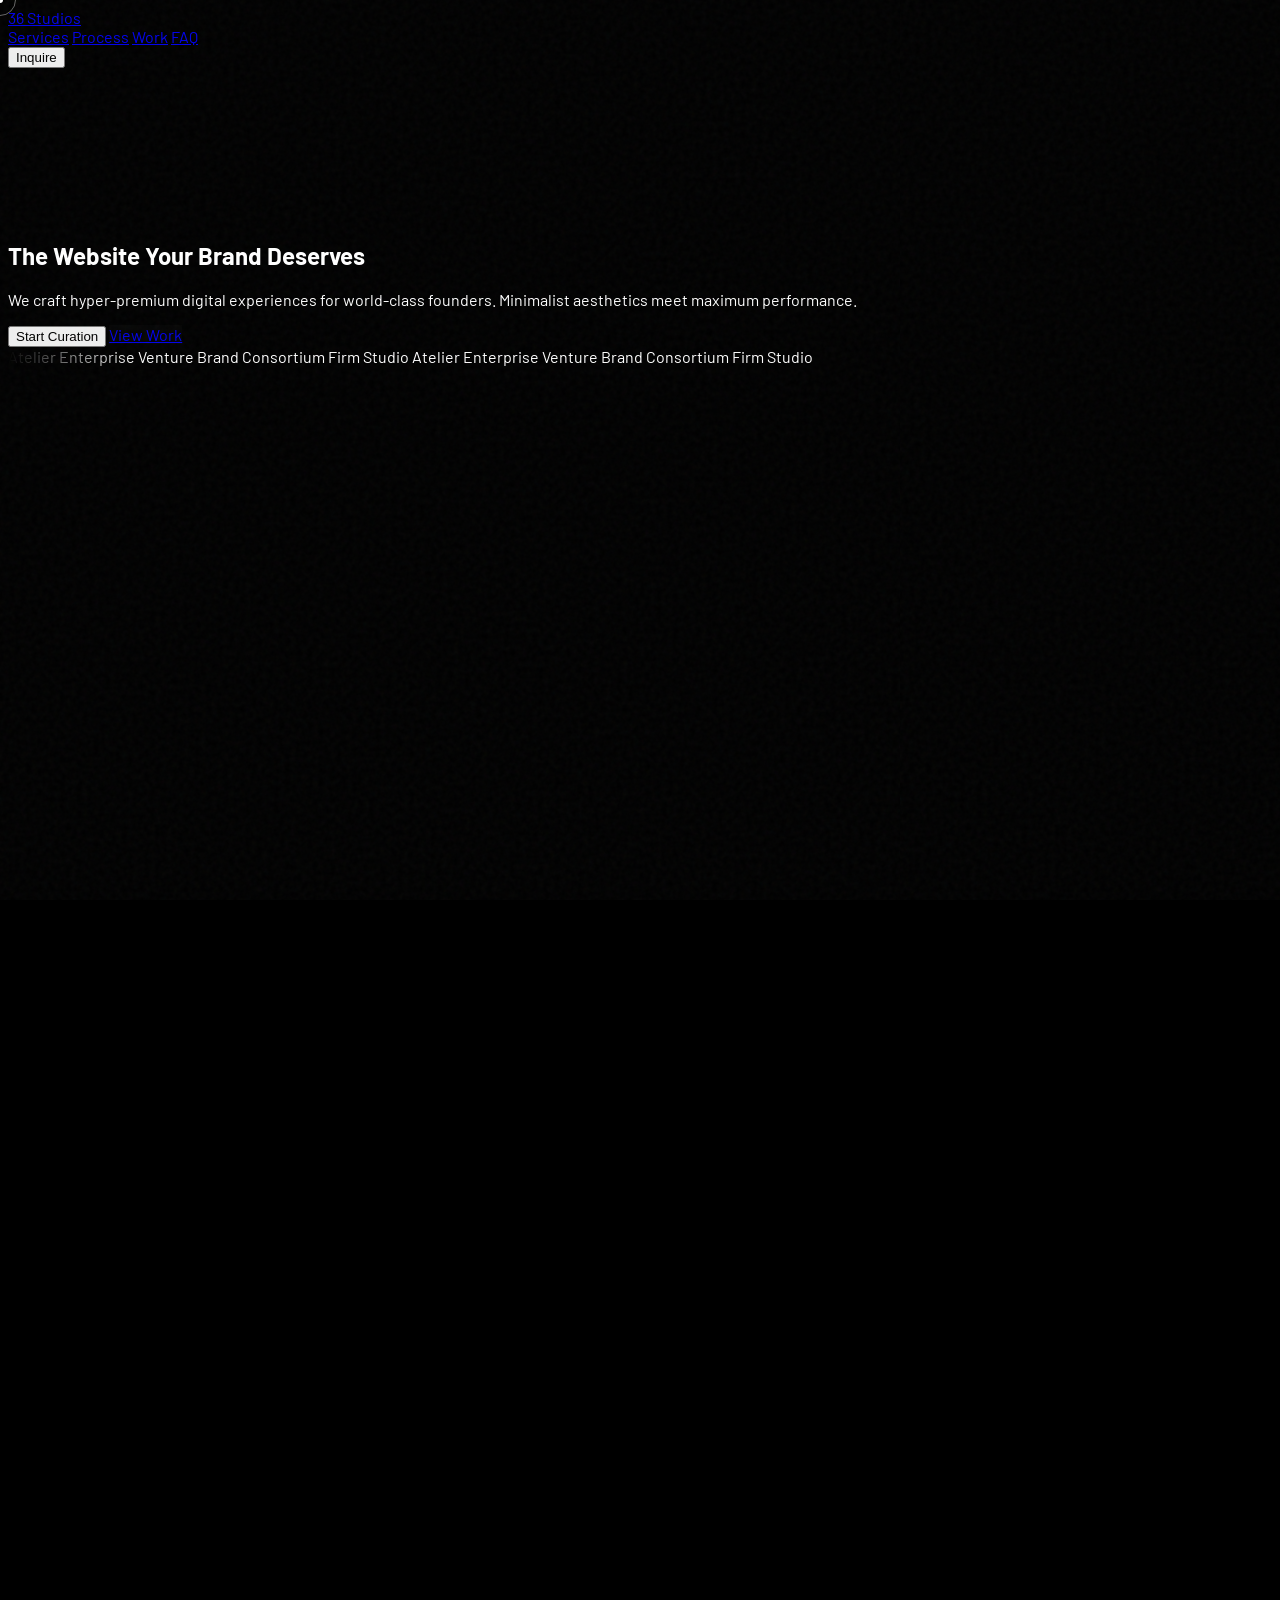
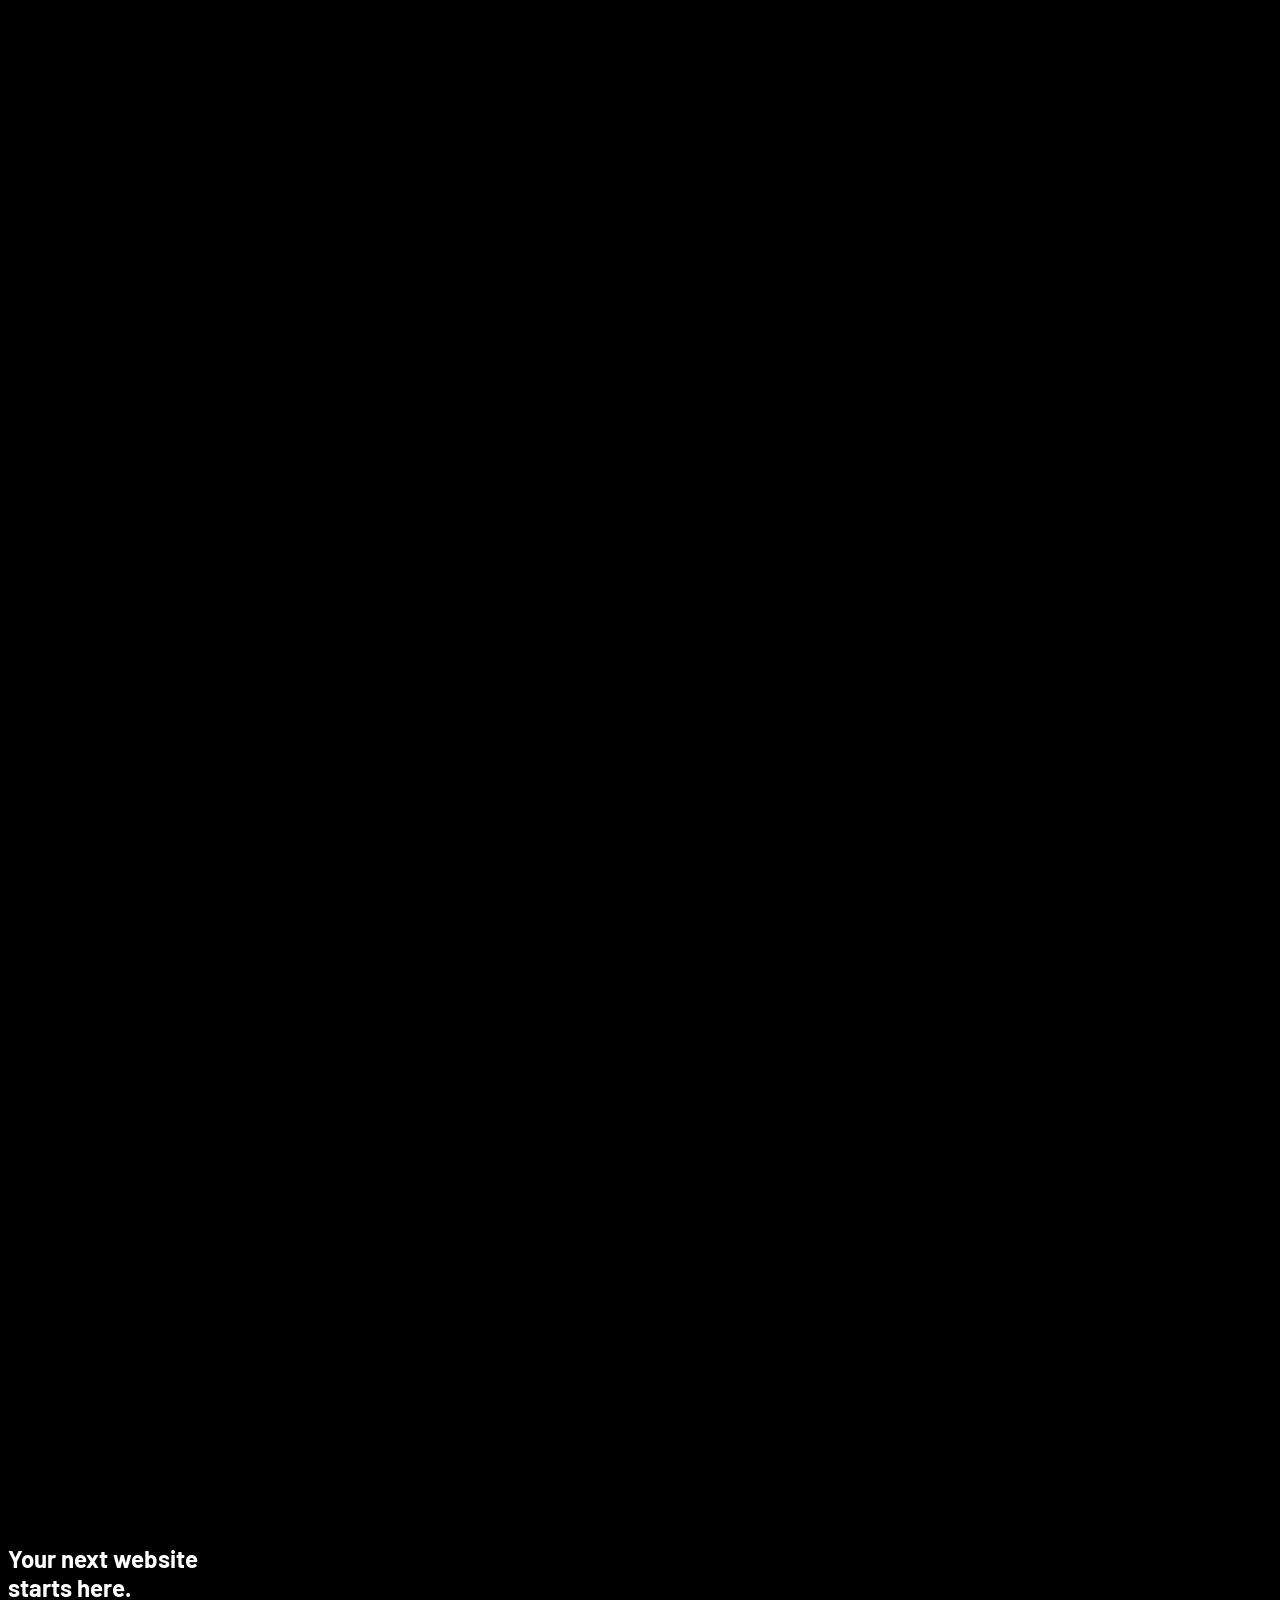
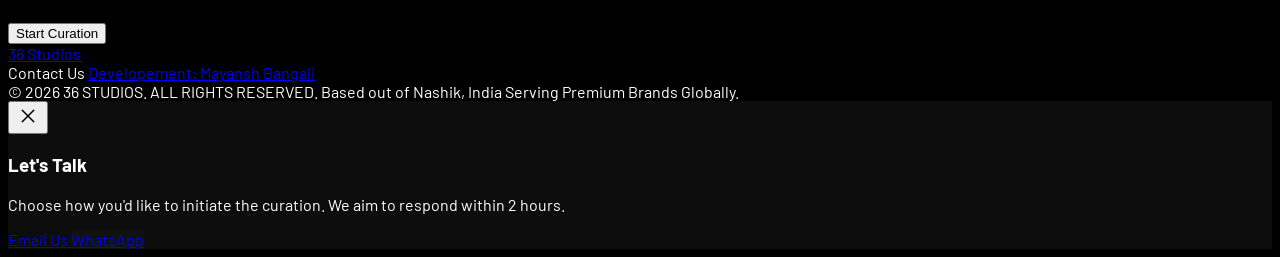
==== index.html @ 54423bf8 "updated services" ====
<!DOCTYPE html>
<html class="dark" lang="en">
<head>
    <meta charset="utf-8"/>
    <meta content="width=device-width, initial-scale=1.0" name="viewport"/>
    
    <title>36 Studios | Modern Brand Design & Creative Web Development Agency in India</title>
    <meta name="title" content="36 Studios | Redefine Your Online Existence | Creative Agency">
    <meta name="description" content="36 Studios is a premium creative agency crafting immersive digital experiences for startups and founders. We specialize in high-end web design and brand metamorphosis.">
    <meta name="keywords" content="creative agency, web design, startup branding, premium websites, digital transformation, UX/UI design">
    <meta name="google-site-verification" content="bJZg4QkURrn1PN3ClZrkcyJyiujagHu3HvfnMjGdkV8" />
    <meta name="robots" content="index, follow">
    <meta name="language" content="English">
    <link rel="canonical" href="https://36studios.in/" />

    <meta property="og:type" content="website">
    <meta property="og:url" content="https://36studios.in/">
    <meta property="og:title" content="36 Studios | Redefine Your Online Existence | Creative Agency">
    <meta property="og:description" content="Bespoke, cinematic digital experiences for world-class founders. Minimalist aesthetics meet maximum performance.">
    <meta property="og:image" content="https://36studios.in/og-image.jpeg"> <meta property="twitter:card" content="summary_large_image">
    <meta property="twitter:url" content="https://36studios.in/">
    <meta property="twitter:title" content="36 Studios | Redefine Your Online Existence | Creative Agency">
    <meta property="twitter:description" content="Bespoke, cinematic digital experiences for world-class founders.">
    <meta property="twitter:image" content="https://36studios.in/og-image.jpeg">

    <link rel="icon" type="image/x-icon" href="/favicon.ico"> <link rel="icon" type="image/png" sizes="32x32" href="/favicon.png">
    <link rel="apple-touch-icon" sizes="180x180" href="/apple-touch-icon.jpeg">
    <link rel="manifest" href="/site.webmanifest">
    <meta name="theme-color" content="#000000">


    <script type="application/ld+json">
        {
          "@context": "https://schema.org",
          "@type": "Corporation",
          "name": "36 Studios",
          "alternateName": "36studios",
          "url": "https://36studios.in/",
          "logo": "https://36studios.in/favicon.png",
          "contactPoint": {
            "@type": "ContactPoint",
            "telephone": "7796288980",
            "contactType": "customer service",
            "areaServed": ["IN","GB","BS","CA","BR","FR","IT"],
            "availableLanguage": "en"
          },
          "sameAs": [
            "linkedin.com/company/36-studios",
            "https://www.instagram.com/36studios.in/",
            "https://36studios.in/"
          ]
        }
        </script>
    
    <link href="https://fonts.googleapis.com/css2?family=Instrument+Serif:ital@0;1&family=Barlow:wght@300;400;500;600&family=Inter:wght@400;500&display=swap" rel="stylesheet"/>
    <link href="https://fonts.googleapis.com/css2?family=Material+Symbols+Outlined:wght,FILL@100..700,0..1&display=swap" rel="stylesheet"/>
    
    <script src="https://cdn.tailwindcss.com?plugins=forms,container-queries"></script>
    <script id="tailwind-config">
        tailwind.config = {
            darkMode: "class",
            theme: {
                extend: {
                    colors: {
                        "primary": "#ffffff",
                        "surface-container-high": "#2a2a2a",
                    },
                    fontFamily: {
                        "headline": ["'Instrument Serif'", "serif"],
                        "body": ["'Barlow'", "sans-serif"],
                    }
                },
            },
        }
</script>

    <style>
        /* Base Utilities */
        @layer utilities {
            .liquid-glass {
                background: rgba(255, 255, 255, 0.02);
                backdrop-filter: blur(16px);
                -webkit-backdrop-filter: blur(16px);
            }
            .liquid-glass-strong {
                background: rgba(255, 255, 255, 0.05);
                backdrop-filter: blur(40px);
                -webkit-backdrop-filter: blur(40px);
            }
            .material-symbols-outlined {
                font-variation-settings: 'FILL' 0, 'wght' 300, 'GRAD' 0, 'opsz' 24;
            }
        }

        body {
            background-color: #000000;
            color: #ffffff;
            font-family: 'Barlow', sans-serif;
            overflow-x: hidden;
            /* Prevent overscroll bounce on Mac for a cleaner app-like feel */
            overscroll-behavior-y: none; 
        }

        /* Hide default cursor only on devices with a mouse */
        @media (pointer: fine) {
            body, a, button, input, textarea {
                cursor: none !important;
            }
        }

        /* Hide scrollbar completely */
        ::-webkit-scrollbar {
            display: none;
        }
        * {
            -ms-overflow-style: none;
            scrollbar-width: none;
        }

        /* Cinematic Noise Grain */
        .noise {
            position: fixed;
            inset: 0;
            pointer-events: none;
            z-index: 9999;
            background: url('data:image/svg+xml;utf8,%3Csvg viewBox="0 0 200 200" xmlns="http://www.w3.org/2000/svg"%3E%3Cfilter id="noiseFilter"%3E%3CfeTurbulence type="fractalNoise" baseFrequency="0.8" numOctaves="3" stitchTiles="stitch"/%3E%3C/filter%3E%3Crect width="100%25" height="100%25" filter="url(%23noiseFilter)"/%3E%3C/svg%3E');
            opacity: 0.04;
        }

        /* Hardware Accelerated Custom Cursor */
        .cursor-dot, .cursor-outline {
            position: fixed;
            top: 0;
            left: 0;
            transform: translate3d(-50%, -50%, 0);
            pointer-events: none;
            z-index: 10000;
            will-change: transform, width, height;
            border-radius: 50%;
        }

        .cursor-dot {
            width: 6px;
            height: 6px;
            background-color: white;
            transition: width 0.2s cubic-bezier(0.16, 1, 0.3, 1), height 0.2s cubic-bezier(0.16, 1, 0.3, 1);
        }

        .cursor-outline {
            width: 30px;
            height: 30px;
            border: 1px solid rgba(255,255,255,0.4);
            z-index: 9999;
            transition: width 0.3s cubic-bezier(0.16, 1, 0.3, 1), height 0.3s cubic-bezier(0.16, 1, 0.3, 1), border-color 0.3s, background-color 0.3s, backdrop-filter 0.3s;
        }

        /* Hover States for Cursor */
        .cursor-hover .cursor-dot {
            width: 0px;
            height: 0px;
        }
        .cursor-hover .cursor-outline {
            width: 55px;
            height: 55px;
            background-color: rgba(255,255,255,0.1);
            border-color: rgba(255,255,255,0.8);
            backdrop-filter: blur(4px);
            -webkit-backdrop-filter: blur(4px);
        }

        /* Marquee Optimization */
        .marquee-container {
            mask-image: linear-gradient(to right, transparent, black 10%, black 90%, transparent);
            -webkit-mask-image: linear-gradient(to right, transparent, black 10%, black 90%, transparent);
            will-change: transform;
        }
        .marquee-content {
            animation: marquee 25s linear infinite;
            min-width: 200%;
            will-change: transform;
        }
        @keyframes marquee {
            0% { transform: translate3d(0, 0, 0); }
            100% { transform: translate3d(-50%, 0, 0); }
        }

        /* Init GSAP States */
        .animate-on-scroll {
            opacity: 0;
            transform: translate3d(0, 40px, 0);
            will-change: transform, opacity;
        }

        /* Parallax Optimization */
        .parallax-media {
            will-change: transform;
            transform-origin: center center;
        }
    </style>
</head>
<body class="selection:bg-white selection:text-black bg-black text-white antialiased">

    <div class="noise"></div>
    <div class="cursor-dot hidden md:block"></div>
    <div class="cursor-outline hidden md:block"></div>

    <nav class="fixed top-0 left-0 right-0 z-50 flex items-center justify-between max-w-6xl px-8 rounded-full mt-6 mx-auto w-[95%] lg:w-[45%] py-4 bg-white/5 dark:bg-black/20 backdrop-blur-2xl border border-white/10 shadow-[0_20px_80px_rgba(0,0,0,0.8)] transition-all duration-500 will-change-transform" id="navbar" role="navigation" aria-label="Main Navigation">
        <a href="/" class="font-headline italic text-3xl tracking-tighter text-white mr-12 hover-target">36 Studios</a>
        <div class="hidden md:flex items-center gap-10 mr-12">
            <a class="text-white/60 font-medium text-sm tracking-wide hover:text-white transition-colors duration-300 hover-target" href="/services/modern-web-design">Services</a>
            <a class="text-white/60 font-medium text-sm tracking-wide hover:text-white transition-colors duration-300 hover-target" href="/#process">Process</a>
            <a class="text-white/60 font-medium text-sm tracking-wide hover:text-white transition-colors duration-300 hover-target" href="/#work">Work</a>
            <a class="text-white/60 font-medium text-sm tracking-wide hover:text-white transition-colors duration-300 hover-target" href="/#faq">FAQ</a>
        </div>
        <button class="inquire-trigger bg-white text-black font-semibold text-[11px] uppercase tracking-[0.2em] px-8 py-3 rounded-full hover:scale-105 transition-transform duration-500 hover-target shadow-[0_0_20px_rgba(255,255,255,0.2)]">
            Inquire
        </button>
    </nav>

    <main role="main">
        <section class="relative z-1 h-screen bg-black w-full flex flex-col items-center justify-center overflow-hidden pt-20" role="region" aria-label="Introduction">
            <video autoplay loop muted playsinline preload="auto" class="absolute top-0 left-0 w-full h-full object-cover opacity-60 scale-105 hero-video">
                <source src="https://res.cloudinary.com/ddoqejzwg/video/upload/v1775231578/heroBg2_encxrx.mp4" type="video/mp4"/>
            </video>
            <div class="absolute bottom-0 left-0 w-full h-1/5 bg-gradient-to-t from-black via-black/80 to-transparent z-10 pointer-events-none"></div>
            
            <div class="relative z-20 text-center container mx-auto px-6 flex flex-col items-center mt-20">
                <h1 class="font-headline italic text-7xl md:text-[10rem] mb-6 max-w-6xl leading-[0.85] tracking-tighter text-white hero-text drop-shadow-2xl">
                    The Website Your Brand Deserves
                </h1>
                <p class="text-lg md:text-2xl text-white/70 max-w-2xl mb-12 font-body font-light hero-subtext">
                    We craft hyper-premium digital experiences for world-class founders. Minimalist aesthetics meet maximum performance.
                </p>
                <div class="flex flex-col md:flex-row gap-6 hero-buttons">
                    <button class="inquire-trigger bg-white text-black px-10 py-4 rounded-full text-xs font-bold uppercase tracking-[0.2em] hover:scale-105 transition-transform duration-500 hover-target">
                        Start Curation
                    </button>
                    <a href="/#work" class="liquid-glass text-white px-10 py-4 rounded-full text-xs font-bold uppercase tracking-[0.2em] border border-white/20 hover:bg-white/10 transition-colors duration-500 hover-target text-center">
                        View Work
                    </a>
                </div>
            </div>
        </section>

        <section class="py-12 border-y border-white/10 overflow-hidden flex flex-col items-center justify-center z-20 relative bg-black" role="region" aria-label="Brand Overview Marquee">
            <div class="marquee-container w-full max-w-full">
                <div class="marquee-content flex gap-16 items-center opacity-40 hover:opacity-100 transition-opacity duration-700">
                    <span class="font-headline italic text-5xl">Atelier</span>
                    <span class="w-2 h-2 bg-white rounded-full"></span>
                    <span class="font-headline italic text-5xl">Enterprise</span>
                    <span class="w-2 h-2 bg-white rounded-full"></span>
                    <span class="font-headline italic text-5xl">Venture</span>
                    <span class="w-2 h-2 bg-white rounded-full"></span>
                    <span class="font-headline italic text-5xl">Brand</span>
                    <span class="w-2 h-2 bg-white rounded-full"></span>
                    <span class="font-headline italic text-5xl">Consortium</span>
                    <span class="w-2 h-2 bg-white rounded-full"></span>
                    <span class="font-headline italic text-5xl">Firm</span>
                    <span class="w-2 h-2 bg-white rounded-full"></span>
                    <span class="font-headline italic text-5xl">Studio</span>
                    <span class="w-2 h-2 bg-white rounded-full"></span>
                    <span class="font-headline italic text-5xl">Atelier</span>
                    <span class="w-2 h-2 bg-white rounded-full"></span>
                    <span class="font-headline italic text-5xl">Enterprise</span>
                    <span class="w-2 h-2 bg-white rounded-full"></span>
                    <span class="font-headline italic text-5xl">Venture</span>
                    <span class="w-2 h-2 bg-white rounded-full"></span>
                    <span class="font-headline italic text-5xl">Brand</span>
                    <span class="w-2 h-2 bg-white rounded-full"></span>
                    <span class="font-headline italic text-5xl">Consortium</span>
                    <span class="w-2 h-2 bg-white rounded-full"></span>
                    <span class="font-headline italic text-5xl">Firm</span>
                    <span class="w-2 h-2 bg-white rounded-full"></span>
                    <span class="font-headline italic text-5xl">Studio</span>
                    <span class="w-2 h-2 bg-white rounded-full"></span>
                </div>
            </div>
        </section>

        <section id="services" class="py-32 bg-black relative" role="region" aria-label="Capabilities">
            <div class="container mx-auto px-6 max-w-7xl">
                <header class="mb-20 animate-on-scroll">
                    <span class="text-white/40 uppercase tracking-[0.3em] text-xs font-bold mb-6 block">Capabilities</span>
                    <h2 class="font-headline italic text-6xl md:text-8xl">More than code.<br/>A digital metamorphosis.</h2>
                </header>
                
                <div class="grid md:grid-cols-3 gap-8">
                    <article class="liquid-glass p-10 rounded-2xl border-white/5 hover:bg-white/5 transition-colors duration-500 group animate-on-scroll hover-target" role="article">
                        <div class="text-white/20 text-5xl font-headline italic mb-8 group-hover:text-white transition-colors duration-500">01</div>
                        <h3 class="text-3xl font-headline italic mb-4">Immersive Web Design</h3>
                        <p class="text-white/50 text-sm leading-relaxed font-body font-light">We abandon templates to build bespoke, cinematic experiences utilizing WebGL, GSAP, and advanced physics to hold user attention.</p>
                    </article>
                    <article class="liquid-glass p-10 rounded-2xl border-white/5 hover:bg-white/5 transition-colors duration-500 group animate-on-scroll hover-target" style="transition-delay: 100ms;" role="article">
                        <div class="text-white/20 text-5xl font-headline italic mb-8 group-hover:text-white transition-colors duration-500">02</div>
                        <h3 class="text-3xl font-headline italic mb-4">Conversion Engineering</h3>
                        <p class="text-white/50 text-sm leading-relaxed font-body font-light">Beauty meets data. Every scroll, click, and interaction is engineered to guide your elite clientele directly to the point of acquisition.</p>
                    </article>
                    <article class="liquid-glass p-10 rounded-2xl border-white/5 hover:bg-white/5 transition-colors duration-500 group animate-on-scroll hover-target" style="transition-delay: 200ms;" role="article">
                        <div class="text-white/20 text-5xl font-headline italic mb-8 group-hover:text-white transition-colors duration-500">03</div>
                        <h3 class="text-3xl font-headline italic mb-4">Brand Elevation</h3>
                        <p class="text-white/50 text-sm leading-relaxed font-body font-light">We align your visual identity with your ambition. High-end typography, custom 3D assets, and a cohesive narrative that positions you as the authority.</p>
                    </article>
                </div>
            </div>
        </section>

        <section id="process" class="relative py-32 bg-black flex items-center justify-center overflow-hidden border-t border-white/10" role="region" aria-label="Our Pipeline">
            <div class="container mx-auto px-6 grid md:grid-cols-2 gap-20 items-center max-w-7xl">
                <div class="relative rounded-2xl overflow-hidden liquid-glass aspect-video group animate-on-scroll parallax-container">
                    <video autoplay loop muted playsinline class="w-full h-full object-cover opacity-100 parallax-media scale-[1.2]">
                        <source src="https://res.cloudinary.com/ddoqejzwg/video/upload/v1775231560/work1_gmwarv.mp4" type="video/mp4"/>
                    </video>
                    <div class="absolute inset-0  group-hover:bg-black/10 transition-colors duration-700 pointer-events-none"></div>
                </div>
                <article class="flex flex-col items-start animate-on-scroll" style="transition-delay: 150ms;">
                    <span class="text-white/40 uppercase tracking-[0.3em] text-xs font-bold mb-6">The Pipeline</span>
                    <h2 class="font-headline italic text-6xl md:text-8xl mb-8 leading-[0.9]">You dream it.<br/>We ship it.</h2>
                    <p class="text-white/60 text-lg leading-relaxed mb-10 font-light">
                        Our streamlined pipeline transforms complex visions into pixel-perfect reality in record time. We bypass the bloat of traditional agencies. No friction, just pure execution.
                    </p>
                    <ul class="space-y-4 mb-10 w-full">
                        <li class="flex items-center gap-4 border-b border-white/10 pb-4">
                            <span class="text-white/30 font-headline italic text-2xl">A.</span>
                            <span class="font-medium text-white/80 tracking-wide text-sm">Strategic Discovery & Blueprinting</span>
                        </li>
                        <li class="flex items-center gap-4 border-b border-white/10 pb-4">
                            <span class="text-white/30 font-headline italic text-2xl">B.</span>
                            <span class="font-medium text-white/80 tracking-wide text-sm">Design & Motion Choreography</span>
                        </li>
                        <li class="flex items-center gap-4 border-b border-white/10 pb-4">
                            <span class="text-white/30 font-headline italic text-2xl">C.</span>
                            <span class="font-medium text-white/80 tracking-wide text-sm">Development & Edge Deployment</span>
                        </li>
                    </ul>
                </article>
            </div>
        </section>

        <section id="work" class="py-32 bg-black space-y-48 border-t border-white/10" role="region" aria-label="Case Studies and Performance">
            <div class="container mx-auto px-6 grid md:grid-cols-2 gap-24 items-center max-w-7xl">
                <article class="order-2 md:order-1 animate-on-scroll">
                    <span class="text-white/40 uppercase tracking-[0.3em] text-xs font-bold mb-6 block">Interaction</span>
                    <h3 class="font-headline italic text-6xl md:text-7xl mb-8 leading-[0.9]">Motion that<br/>commands attention.</h3>
                    <p class="text-white/60 text-lg mb-12 font-light">We don't just build pages; we choreograph experiences. Every interaction is designed to feel heavy, expensive, and deeply intentional.</p>
                    <button class="liquid-glass text-white px-8 py-4 rounded-full text-xs font-bold uppercase tracking-[0.2em] hover:bg-white hover:text-black transition-colors duration-300 hover-target">
                        Explore Animations
                    </button>
                </article>
                <div class="order-1 md:order-2 liquid-glass-strong p-2 rounded-2xl animate-on-scroll parallax-container aspect-[4/5]">
                    <video class="w-full h-full object-cover rounded-xl parallax-media scale-[1.15]" loop muted playsinline autoplay preload="auto">
                        <source src="https://res.cloudinary.com/ddoqejzwg/video/upload/v1775231560/work2_jrbeas.mp4" type="video/mp4"/>
                    </video>
                </div>
            </div>
            <div class="container mx-auto px-6 grid md:grid-cols-2 gap-24 items-center max-w-7xl">
                <div class="liquid-glass-strong p-2 rounded-2xl animate-on-scroll parallax-container aspect-[5/3]">
                    <video class="w-full h-full object-cover rounded-xl parallax-media scale-[1.15]" loop muted playsinline autoplay preload="auto">
                        <source src="https://res.cloudinary.com/ddoqejzwg/video/upload/v1775231561/work3_pg8abm.mp4" type="video/mp4"/>
                    </video>
                </div>
                <article class="animate-on-scroll" style="transition-delay: 150ms;">
                    <span class="text-white/40 uppercase tracking-[0.3em] text-xs font-bold mb-6 block">Performance</span>
                    <h3 class="font-headline italic text-6xl md:text-7xl mb-8 leading-[0.9]">Coded for the<br/>absolute elite.</h3>
                    <p class="text-white/60 text-lg mb-12 font-light">Performance is the ultimate luxury. Our websites load in the blink of an eye, maintaining a perfect 100 Lighthouse score globally.</p>
                    <button class="liquid-glass text-white px-8 py-4 rounded-full text-xs font-bold uppercase tracking-[0.2em] hover:bg-white hover:text-black transition-colors duration-300 hover-target">
                        View Specs
                    </button>
                </article>
            </div>
        </section>

        <section class="relative py-48 bg-black overflow-hidden flex items-center justify-center border-t border-white/10" role="region" aria-label="Agency Metrics">
            <video autoplay class="absolute inset-0 w-full h-full object-cover opacity-20 grayscale brightness-50" loop muted playsinline>
                <source src="https://stream.mux.com/8wrHPCX2dC3msyYU9ObwqNdm00u3ViXvOSHUMRYSEe5Q.m3u8" type="application/x-mpegURL"/>
            </video>
            <div class="absolute inset-0 bg-black/60 z-10"></div>
            <div class="relative z-20 container mx-auto px-6">
                <div class="grid grid-cols-2 md:grid-cols-4 gap-16 text-center">
                    <div class="animate-on-scroll" role="status">
                        <div class="font-headline italic text-7xl md:text-8xl mb-4 text-white">70+</div>
                        <div class="text-white/50 uppercase tracking-[0.2em] text-[10px] font-bold">Brands Launched</div>
                    </div>
                    <div class="animate-on-scroll" style="transition-delay: 100ms;" role="status">
                        <div class="font-headline italic text-7xl md:text-8xl mb-4 text-white">98%</div>
                        <div class="text-white/50 uppercase tracking-[0.2em] text-[10px] font-bold">Client Satisfaction</div>
                    </div>
                    <div class="animate-on-scroll" style="transition-delay: 200ms;" role="status">
                        <div class="font-headline italic text-7xl md:text-8xl mb-4 text-white">5.2x</div>
                        <div class="text-white/50 uppercase tracking-[0.2em] text-[10px] font-bold">Avg. Conversion Lift</div>
                    </div>
                    <div class="animate-on-scroll" style="transition-delay: 300ms;" role="status">
                        <div class="font-headline italic text-7xl md:text-8xl mb-4 text-white">&lt;2s</div>
                        <div class="text-white/50 uppercase tracking-[0.2em] text-[10px] font-bold">Global Load Time</div>
                    </div>
                </div>
            </div>
        </section>

        <section class="py-32 bg-black border-t border-white/10" role="region" aria-label="Testimonials">
            <div class="container mx-auto px-6 max-w-7xl">
                <header class="mb-24 text-center animate-on-scroll">
                    <h2 class="font-headline italic text-6xl md:text-8xl mb-6">Kind words from<br/>the inner circle.</h2>
                </header>
                <div class="grid md:grid-cols-3 gap-8">
                    <article class="liquid-glass bg-white/5 p-12 rounded-2xl border-white/5 hover:-translate-y-2 transition-transform duration-500 animate-on-scroll" role="review">
                        <span class="text-4xl text-white/20 font-headline italic mb-6 block">"</span>
                        <p class="text-2xl font-headline italic text-white/90 mb-10 leading-snug">The level of detail is obsessive. It's the first time our digital presence actually matched the quality of our physical product.</p>
                        <div class="flex items-center gap-4 mt-auto">
                            <div class="w-12 h-12 rounded-full bg-surface-container-high overflow-hidden border border-white/20">
                                <img class="w-full h-full object-cover" data-alt="portrait" src="https://i.pravatar.cc/150?img=11"/>
                            </div>
                            <div>
                                <div class="font-bold text-sm tracking-wide">Rajeev Kinara</div>
                                <div class="text-white/40 text-[10px] uppercase tracking-widest mt-1">Founder, Aethelgard</div>
                            </div>
                        </div>
                    </article>
                    <article class="liquid-glass bg-white/5 p-12 rounded-2xl border-white/5 hover:-translate-y-2 transition-transform duration-500 animate-on-scroll" style="transition-delay: 100ms;" role="review">
                        <span class="text-4xl text-white/20 font-headline italic mb-6 block">"</span>
                        <p class="text-2xl font-headline italic text-white/90 mb-10 leading-snug">Speed used to be a compromise. With 36 Studios, we got a cinematic experience that loads faster than a basic SaaS template.</p>
                        <div class="flex items-center gap-4 mt-auto">
                            <div class="w-12 h-12 rounded-full bg-surface-container-high overflow-hidden border border-white/20">
                                <img class="w-full h-full object-cover" data-alt="portrait" src="https://i.pravatar.cc/150?img=33"/>
                            </div>
                            <div>
                                <div class="font-bold text-sm tracking-wide">Manoj Sharma</div>
                                <div class="text-white/40 text-[10px] uppercase tracking-widest mt-1">Co-Founder, Veloura</div>
                            </div>
                        </div>
                    </article>
                    <article class="liquid-glass bg-white/5 p-12 rounded-2xl border-white/5 hover:-translate-y-2 transition-transform duration-500 animate-on-scroll" style="transition-delay: 200ms;" role="review">
                        <span class="text-4xl text-white/20 font-headline italic mb-6 block">"</span>
                        <p class="text-2xl font-headline italic text-white/90 mb-10 leading-snug">They don't just design; they curate. Every pixel feels like it has a purpose. Truly the undisputed best in the industry right now.</p>
                        <div class="flex items-center gap-4 mt-auto">
                            <div class="w-12 h-12 rounded-full bg-surface-container-high overflow-hidden border border-white/20">
                                <img class="w-full h-full object-cover" data-alt="portrait" src="https://i.pravatar.cc/150?img=44"/>
                            </div>
                            <div>
                                <div class="font-bold text-sm tracking-wide">Inaya Khan</div>
                                <div class="text-white/40 text-[10px] uppercase tracking-widest mt-1">CTO, Verity Labs</div>
                            </div>
                        </div>
                    </article>
                </div>
            </div>
        </section>

        <section id="faq" class="py-32 bg-black border-t border-white/10" role="region" aria-label="Frequently Asked Questions">
            <div class="container mx-auto px-6 max-w-4xl">
                <header class="mb-16 text-center animate-on-scroll">
                    <span class="text-white/40 uppercase tracking-[0.3em] text-xs font-bold mb-4 block">Clarity</span>
                    <h2 class="font-headline italic text-6xl">Frequently Asked</h2>
                </header>
                
                <div class="space-y-4">
                    <article class="faq-item border-b border-white/10 pb-6 animate-on-scroll" role="region" aria-label="FAQ Item">
                        <button class="faq-toggle w-full flex justify-between items-center text-left py-4 hover-target group">
                            <span class="text-xl md:text-2xl font-headline italic group-hover:text-white/80 transition-colors">How long does a typical build take?</span>
                            <span class="material-symbols-outlined transition-transform duration-500 ease-[cubic-bezier(0.16,1,0.3,1)]">add</span>
                        </button>
                        <div class="faq-content overflow-hidden max-h-0 transition-all duration-500 ease-[cubic-bezier(0.16,1,0.3,1)]">
                            <p class="text-white/60 font-body text-sm leading-relaxed pt-4 pb-2 pr-12">
                                Because we bypass traditional agency bloat and bloated builders, most premium experiences are deployed within 2 to 4 weeks, depending on complexity.
                            </p>
                        </div>
                    </article>
                    <article class="faq-item border-b border-white/10 pb-6 animate-on-scroll" role="region" aria-label="FAQ Item">
                        <button class="faq-toggle w-full flex justify-between items-center text-left py-4 hover-target group">
                            <span class="text-xl md:text-2xl font-headline italic group-hover:text-white/80 transition-colors">Do you work with startups or just established enterprises?</span>
                            <span class="material-symbols-outlined transition-transform duration-500 ease-[cubic-bezier(0.16,1,0.3,1)]">add</span>
                        </button>
                        <div class="faq-content overflow-hidden max-h-0 transition-all duration-500 ease-[cubic-bezier(0.16,1,0.3,1)]">
                            <p class="text-white/60 font-body text-sm leading-relaxed pt-4 pb-2 pr-12">
                                We work with ambitious founders. Whether you're an enterprise looking to modernize or a funded startup needing to establish immediate authority, if the vision is grand, we build it.
                            </p>
                        </div>
                    </article>
                    <article class="faq-item border-b border-white/10 pb-6 animate-on-scroll" role="region" aria-label="FAQ Item">
                        <button class="faq-toggle w-full flex justify-between items-center text-left py-4 hover-target group">
                            <span class="text-xl md:text-2xl font-headline italic group-hover:text-white/80 transition-colors">What tech stack do you use?</span>
                            <span class="material-symbols-outlined transition-transform duration-500 ease-[cubic-bezier(0.16,1,0.3,1)]">add</span>
                        </button>
                        <div class="faq-content overflow-hidden max-h-0 transition-all duration-500 ease-[cubic-bezier(0.16,1,0.3,1)]">
                            <p class="text-white/60 font-body text-sm leading-relaxed pt-4 pb-2 pr-12">
                                We build on the edge. Typically this means Next.js/React or highly optimized Vanilla HTML/JS environments, styled with Tailwind, animated by GSAP/WebGL, and hosted on Vercel or AWS for zero-latency loading.
                            </p>
                        </div>
                    </article>
                </div>
            </div>
        </section>

        <section class="relative pt-64 pb-12 bg-black overflow-hidden flex flex-col items-center text-center" role="region" aria-label="Call to Action and Footer">
            <video autoplay class="absolute top-0 left-0 w-full h-full object-cover opacity-30 grayscale" loop muted playsinline>
                <source src="https://stream.mux.com/NcU3HlHeF7CUL86azTTzpy3Tlb00d6iF3BmCdFslMJYM.m3u8" type="application/x-mpegURL"/>
            </video>
            <div class="absolute inset-0 bg-gradient-to-b from-black via-black/50 to-black z-10"></div>
            <div class="relative z-20 container mx-auto px-6 flex flex-col items-center">
                <h2 class="font-headline italic text-7xl md:text-[12rem] mb-12 tracking-tighter text-white drop-shadow-2xl">Your next website<br/>starts here.</h2>
                <button class="inquire-trigger bg-white text-black px-16 py-6 rounded-full text-sm font-bold uppercase tracking-[0.2em] mb-40 hover:scale-110 transition-transform duration-500 shadow-[0_0_40px_rgba(255,255,255,0.3)] hover-target">
                    Start Curation
                </button>
                
                <footer class="w-full border-t border-white/10 pt-12 flex flex-col items-center max-w-6xl" role="contentinfo">
                    <a href="/" class="text-5xl italic font-headline text-white mb-8 hover-target">36 Studios</a>
                    <div class="flex flex-wrap justify-center gap-8 md:gap-16 mb-12 text-white/50 text-[11px] font-bold uppercase tracking-[0.2em]">
                        <a class="inquire-trigger hover:text-white transition-colors cursor-pointer hover-target">Contact Us</a>
                        <a class="hover:text-white transition-colors hover-target" target="_blank" href="https://mayanshbangali.vercel.app/">Developement: Mayansh Bangali</a>
                    </div>
                    <div class="text-white/20 text-[10px] uppercase tracking-[0.3em] flex flex-row justify-between items-center w-full">
                       <span> © 2026 36 STUDIOS. ALL RIGHTS RESERVED.</span>   
                       <span>Based out of Nashik, India</span>
                       <span> Serving Premium Brands Globally.</span>
                    </div>
                </footer>
            </div>
        </section>
    </main>

    <div id="inquireModal" class="fixed inset-0 z-[100] flex items-center justify-center bg-black/90 backdrop-blur-xl opacity-0 pointer-events-none transition-all duration-500" role="dialog" aria-modal="true" aria-hidden="true">
        <div id="inquireModalContent" class="liquid-glass-strong p-12 rounded-3xl max-w-md w-[90%] border border-white/20 relative transform scale-95 transition-transform duration-500 shadow-2xl">
            <button id="closeModal" class="absolute top-6 right-6 text-white/50 hover:text-white transition-colors hover-target bg-white/5 rounded-full p-2">
                <span class="material-symbols-outlined block">close</span>
            </button>
            <h3 class="font-headline italic text-6xl mb-4 text-white">Let's Talk</h3>
            <p class="text-white/60 text-sm mb-10 leading-relaxed font-body">Choose how you'd like to initiate the curation. We aim to respond within 2 hours.</p>
            
            <div class="flex flex-col gap-4">
                <a href="mailto:36studios.web@gmail.com" class="bg-white text-black py-4 rounded-xl text-center font-bold text-xs tracking-[0.2em] uppercase hover:scale-[1.02] transition-transform duration-300 hover-target shadow-lg">
                    Email Us
                </a>
                <a href="https://wa.me/7796288980?text=Hey,%20I%20saw%20your%20website%20and%20want%20to%20discuss%20a%20project.%20When%20are%20you%20available%20to%20chat?" target="_blank" class="liquid-glass text-white py-4 rounded-xl text-center font-bold text-xs tracking-[0.2em] uppercase hover:bg-white/10 transition-colors duration-300 border border-white/20 hover-target">
                    WhatsApp
                </a>
            </div>
        </div>
    </div>

    <script src="https://cdn.jsdelivr.net/npm/hls.js@latest"></script>
    <script src="https://cdnjs.cloudflare.com/ajax/libs/gsap/3.12.2/gsap.min.js"></script>
    <script src="https://cdnjs.cloudflare.com/ajax/libs/gsap/3.12.2/ScrollTrigger.min.js"></script>
    <script src="https://unpkg.com/@studio-freight/lenis@1.0.34/dist/lenis.min.js"></script>
    
    <script>
        document.addEventListener('DOMContentLoaded', function() {
            // -------------------------
            // 1. Lenis Smooth Scrolling (Tuned for Premium Feel)
            // -------------------------
            const lenis = new Lenis({
                duration: 1.4, // Slightly longer for weight
                easing: (t) => Math.min(1, 1.001 - Math.pow(2, -10 * t)),
                smoothWheel: true,
                lerp: 0.08, // Gives that heavy cinematic momentum
            });

            function raf(time) {
                lenis.raf(time);
                requestAnimationFrame(raf);
            }
            requestAnimationFrame(raf);

            // Sync GSAP with Lenis strictly
            lenis.on('scroll', ScrollTrigger.update);
            gsap.ticker.add((time) => { lenis.raf(time * 1000) });
            gsap.ticker.lagSmoothing(0);

            // -------------------------
            // 2. Hardware Accelerated Cursor
            // -------------------------
            const cursorDot = document.querySelector('.cursor-dot');
            const cursorOutline = document.querySelector('.cursor-outline');
            const hoverTargets = document.querySelectorAll('.hover-target, a, button');

            // Use GSAP QuickTo for 120fps tracking without layout thrashing
            if (cursorDot && cursorOutline && window.matchMedia("(pointer: fine)").matches) {
                gsap.set([cursorDot, cursorOutline], { xPercent: -50, yPercent: -50 });
                
                const xToDot = gsap.quickTo(cursorDot, "x", { duration: 0.1, ease: "power3" });
                const yToDot = gsap.quickTo(cursorDot, "y", { duration: 0.1, ease: "power3" });
                
                const xToOutline = gsap.quickTo(cursorOutline, "x", { duration: 0.5, ease: "power3.out" });
                const yToOutline = gsap.quickTo(cursorOutline, "y", { duration: 0.5, ease: "power3.out" });

                window.addEventListener("mousemove", e => {
                    xToDot(e.clientX);
                    yToDot(e.clientY);
                    xToOutline(e.clientX);
                    yToOutline(e.clientY);
                });

                // Hover state toggles
                hoverTargets.forEach(target => {
                    target.addEventListener('mouseenter', () => document.body.classList.add('cursor-hover'));
                    target.addEventListener('mouseleave', () => document.body.classList.remove('cursor-hover'));
                });
            }

            // -------------------------
            // 3. GSAP Animations (force3D enabled)
            // -------------------------
            gsap.registerPlugin(ScrollTrigger);

            // Hero Timeline
            const heroTl = gsap.timeline({ defaults: { force3D: true } });
            heroTl.fromTo(".hero-text", 
                { opacity: 0, y: 50, filter: "blur(10px)" }, 
                { opacity: 1, y: 0, filter: "blur(0px)", duration: 1.5, ease: "power3.out", delay: 0.2 }
            )
            .fromTo(".hero-subtext", 
                { opacity: 0, y: 20 }, 
                { opacity: 1, y: 0, duration: 1, ease: "power2.out" }, "-=1"
            )
            .fromTo(".hero-buttons", 
                { opacity: 0, y: 20 }, 
                { opacity: 1, y: 0, duration: 1, ease: "power2.out" }, "-=0.8"
            );

            // Scroll Fade-Up
            const animatedElements = gsap.utils.toArray('.animate-on-scroll');
            animatedElements.forEach((el) => {
                gsap.to(el, {
                    scrollTrigger: {
                        trigger: el,
                        start: "top 85%", 
                        toggleActions: "play none none reverse"
                    },
                    opacity: 1,
                    y: 0,
                    duration: 1,
                    ease: "power3.out",
                    force3D: true // GPU acceleration
                });
            });

            // Parallax Videos (Optimized Y translation)
            const parallaxContainers = gsap.utils.toArray('.parallax-container');
            parallaxContainers.forEach(container => {
                const media = container.querySelector('.parallax-media');
                gsap.to(media, {
                    yPercent: 15,
                    ease: "none",
                    force3D: true,
                    scrollTrigger: {
                        trigger: container,
                        start: "top bottom", 
                        end: "bottom top",
                        scrub: true
                    }
                });
            });

            // Navbar Blurring
            const navbar = document.getElementById('navbar');
            window.addEventListener('scroll', () => {
                if (window.scrollY > 50) {
                    navbar.classList.add('bg-black/60', 'py-3');
                    navbar.classList.remove('py-4', 'bg-white/5');
                } else {
                    navbar.classList.remove('bg-black/60', 'py-3');
                    navbar.classList.add('py-4', 'bg-white/5');
                }
            }, { passive: true });

            // -------------------------
            // 4. FAQ Accordion Logic
            // -------------------------
            const faqItems = document.querySelectorAll('.faq-item');
            faqItems.forEach(item => {
                const toggle = item.querySelector('.faq-toggle');
                const content = item.querySelector('.faq-content');
                const icon = item.querySelector('.material-symbols-outlined');

                toggle.addEventListener('click', () => {
                    const isOpen = content.style.maxHeight;

                    // Close siblings smoothly
                    faqItems.forEach(otherItem => {
                        otherItem.querySelector('.faq-content').style.maxHeight = null;
                        otherItem.querySelector('.material-symbols-outlined').style.transform = 'rotate(0deg)';
                    });

                    // Open target
                    if (!isOpen) {
                        content.style.maxHeight = content.scrollHeight + "px";
                        icon.style.transform = 'rotate(45deg)'; 
                    }
                });
            });

            // -------------------------
            // 5. HLS.js Video Logic
            // -------------------------
            const videos = document.querySelectorAll('video');
            videos.forEach(video => {
                const sourceElement = video.querySelector('source');
                const src = sourceElement ? sourceElement.src : null;
                if (!src) return;

                if (src.includes('.m3u8')) {
                    if (video.canPlayType('application/vnd.apple.mpegurl')) {
                        video.src = src;
                    } else if (typeof Hls !== 'undefined' && Hls.isSupported()) {
                        const hls = new Hls();
                        hls.loadSource(src);
                        hls.attachMedia(video);
                    }
                }
            });

            // -------------------------
            // 6. Modal Logic
            // -------------------------
            const modal = document.getElementById('inquireModal');
            const modalContent = document.getElementById('inquireModalContent');
            const closeBtn = document.getElementById('closeModal');
            const inquireTriggers = document.querySelectorAll('.inquire-trigger');

            function openModal() {
                modal.classList.remove('opacity-0', 'pointer-events-none');
                modalContent.classList.remove('scale-95');
                modalContent.classList.add('scale-100');
                lenis.stop(); 
            }

            function closeModal() {
                modal.classList.add('opacity-0', 'pointer-events-none');
                modalContent.classList.remove('scale-100');
                modalContent.classList.add('scale-95');
                lenis.start(); 
            }

            inquireTriggers.forEach(btn => {
                btn.addEventListener('click', (e) => {
                    e.preventDefault();
                    openModal();
                });
            });

            closeBtn.addEventListener('click', closeModal);
            modal.addEventListener('click', (e) => {
                if (e.target === modal) closeModal();
            });
            document.addEventListener('keydown', (e) => {
                if (e.key === 'Escape' && !modal.classList.contains('opacity-0')) closeModal();
            });

            // -------------------------
            // 7. FIXED: Intelligent Smooth Scroll Integration with Lenis (Multi-page Support)
            // -------------------------
            document.querySelectorAll('a[href*="#"]').forEach(anchor => {
                anchor.addEventListener('click', function (e) {
                    const href = this.getAttribute('href');
                    const hashIndex = href.indexOf('#');
                    
                    if (hashIndex !== -1) {
                        const hash = href.substring(hashIndex);
                        const targetElement = document.querySelector(hash);
                        
                        // If the target section exists on this active document view, smoothly scroll via Lenis
                        if (targetElement) {
                            e.preventDefault();
                            lenis.scrollTo(targetElement, {
                                duration: 1.2,
                                force: true
                            });
                        }
                        // If the target element is missing locally, do not block the event; let standard multi-page browser routing drop back to root index
                    }
                });
            });
        });
    </script>
    <script>
        window.va = window.va || function () { (window.vaq = window.vaq || []).push(arguments); };
    </script>
    <script defer src="/_vercel/insights/script.js"></script>
</body>
</html>
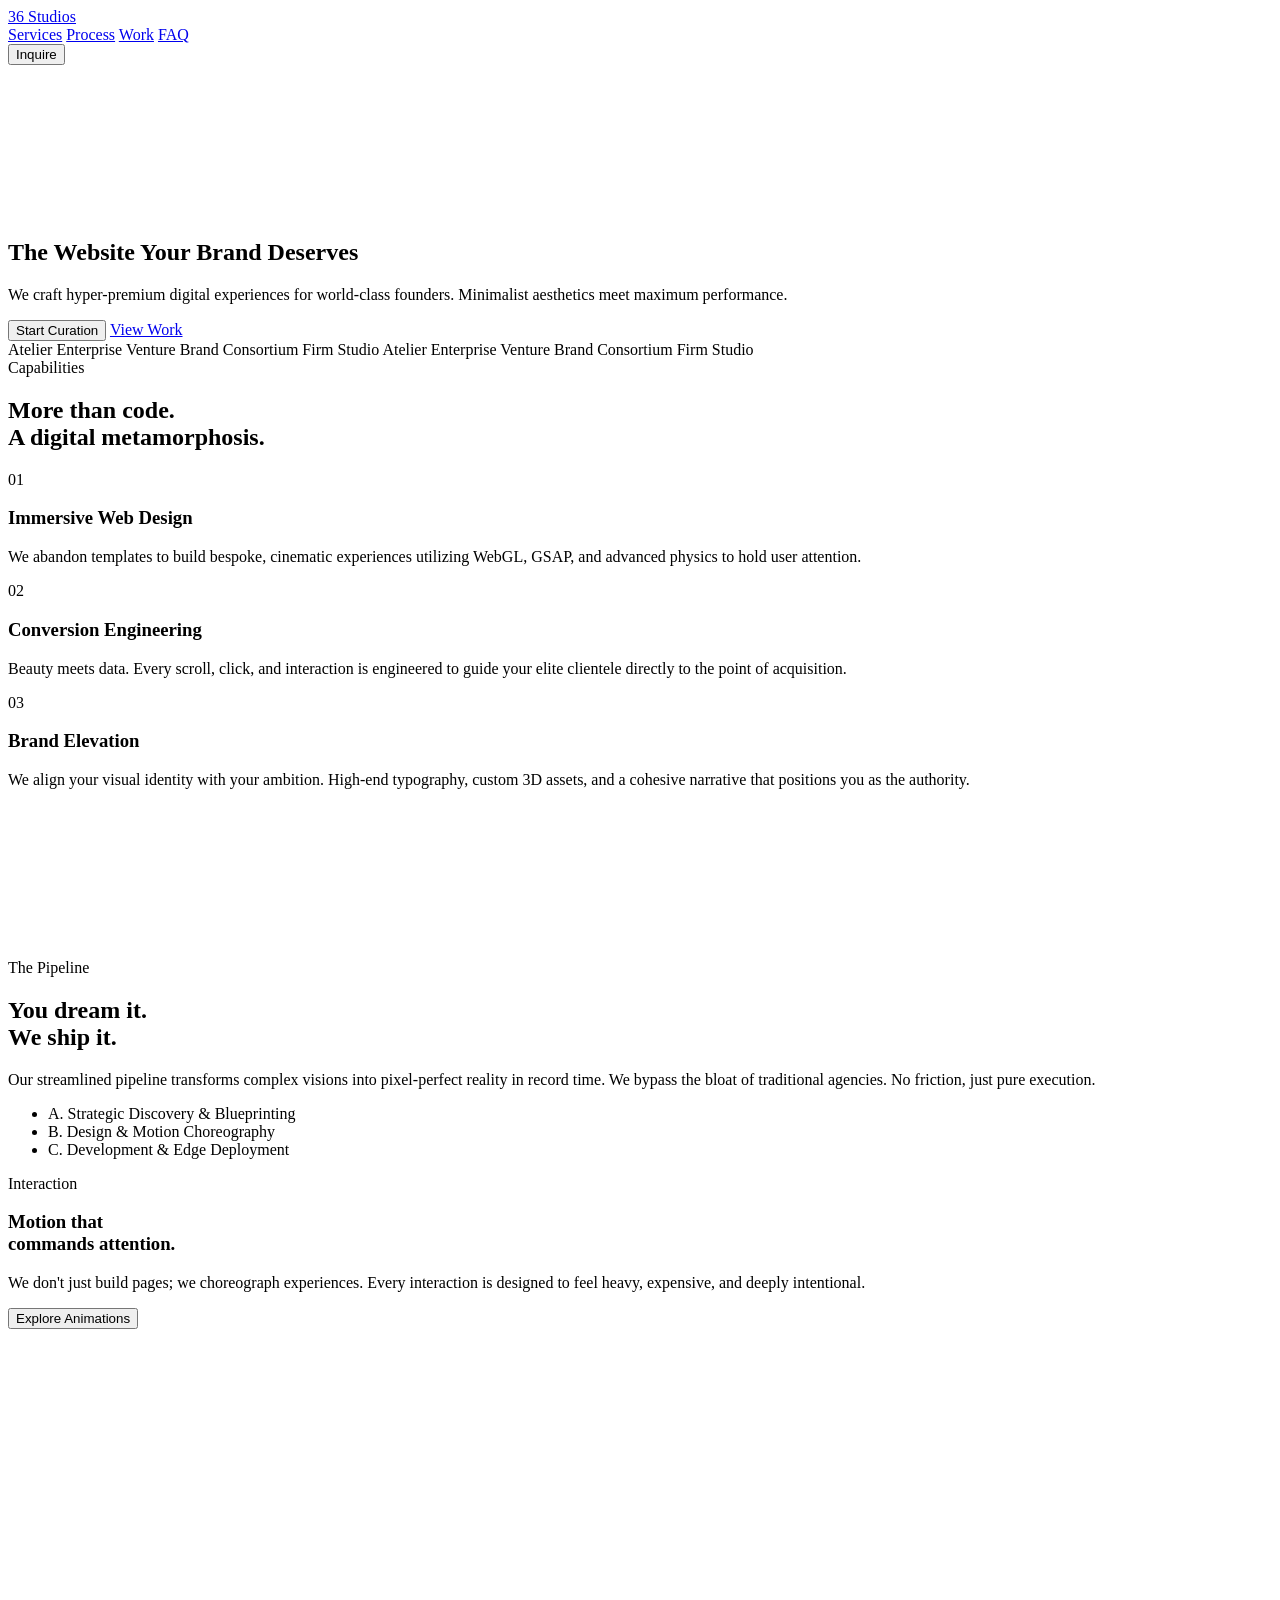
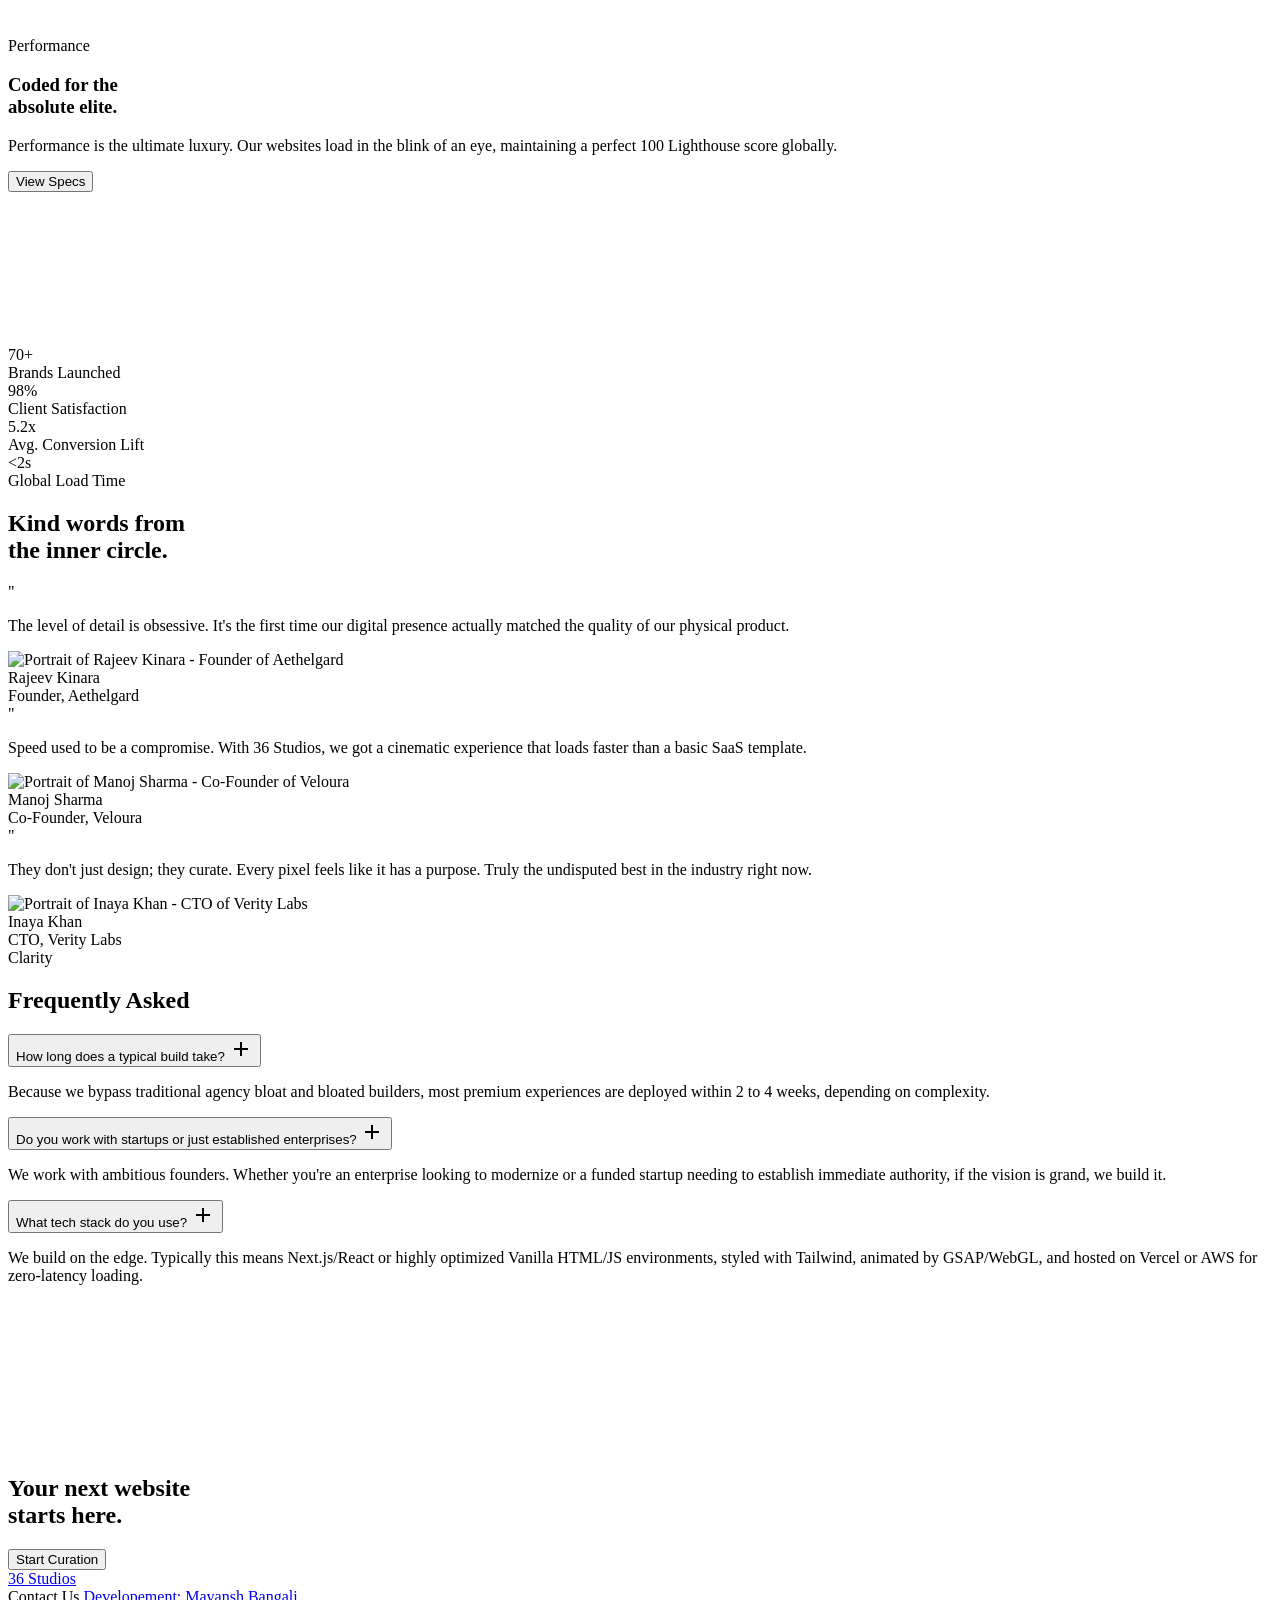
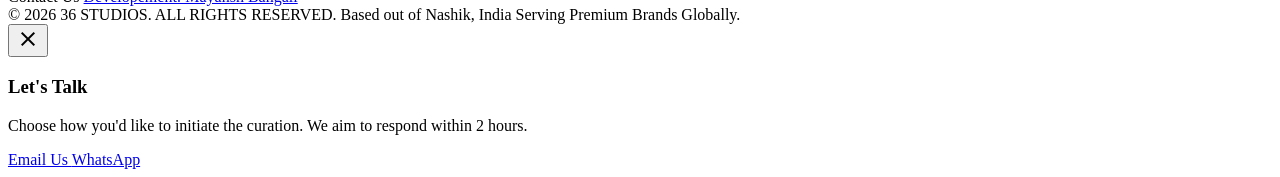
==== commit fcf5209d: "fin" ====
--- a/index.html
+++ b/index.html
@@ -5,7 +5,7 @@
     <meta content="width=device-width, initial-scale=1.0" name="viewport"/>
     
     <title>36 Studios | Modern Brand Design & Creative Web Development Agency in India</title>
-    <meta name="title" content="36 Studios | Redefine Your Online Existence | Creative Agency">
+    <meta name="title" content="36 Studios | Modern Brand Design & Creative Web Development Agency in India">
     <meta name="description" content="36 Studios is a premium creative agency crafting immersive digital experiences for startups and founders. We specialize in high-end web design and brand metamorphosis.">
     <meta name="keywords" content="creative agency, web design, startup branding, premium websites, digital transformation, UX/UI design">
     <meta name="google-site-verification" content="bJZg4QkURrn1PN3ClZrkcyJyiujagHu3HvfnMjGdkV8" />
@@ -13,22 +13,57 @@
     <meta name="language" content="English">
     <link rel="canonical" href="https://36studios.in/" />
 
+    <!-- Open Graph Protocols (All Major Messaging Platforms) -->
+    <!-- <meta property="og:type" content="website">
+    <meta property="og:url" content="https://36studios.in/">
+    <meta property="og:title" content="36 Studios | Redefine Your Online Existence | Creative Agency">
+    <meta property="og:description" content="Bespoke, cinematic digital experiences for world-class founders. Minimalist aesthetics meet maximum performance.">
+    <meta property="og:image" content="https://36studios.in/og-image.jpeg"> 
+    <meta property="og:image:width" content="1200">
+    <meta property="og:image:height" content="630">
+    <meta property="og:image:type" content="image/jpeg"> -->
     <meta property="og:type" content="website">
     <meta property="og:url" content="https://36studios.in/">
     <meta property="og:title" content="36 Studios | Redefine Your Online Existence | Creative Agency">
     <meta property="og:description" content="Bespoke, cinematic digital experiences for world-class founders. Minimalist aesthetics meet maximum performance.">
-    <meta property="og:image" content="https://36studios.in/og-image.jpeg"> <meta property="twitter:card" content="summary_large_image">
-    <meta property="twitter:url" content="https://36studios.in/">
-    <meta property="twitter:title" content="36 Studios | Redefine Your Online Existence | Creative Agency">
-    <meta property="twitter:description" content="Bespoke, cinematic digital experiences for world-class founders.">
-    <meta property="twitter:image" content="https://36studios.in/og-image.jpeg">
-
-    <link rel="icon" type="image/x-icon" href="/favicon.ico"> <link rel="icon" type="image/png" sizes="32x32" href="/favicon.png">
-    <link rel="apple-touch-icon" sizes="180x180" href="/apple-touch-icon.jpeg">
+    <meta property="og:image" content="https://36studios.in/og-image.jpeg"> 
+    <meta property="og:image:width" content="1200">
+    <meta property="og:image:height" content="630">
+    <meta property="og:image:type" content="image/jpeg">
+    
+    <!-- Twitter/X Card Protocols (Corrected from 'property' to 'name') -->
+    <!-- <meta name="twitter:card" content="summary_large_image">
+    <meta name="twitter:url" content="https://36studios.in/">
+    <meta name="twitter:title" content="36 Studios | Redefine Your Online Existence | Creative Agency">
+    <meta name="twitter:description" content="Bespoke, cinematic digital experiences for world-class founders.">
+    <meta name="twitter:image" content="https://36studios.in/og-image.jpeg"> -->
+
+    <!-- Twitter/X Card Protocols (Corrected from 'property' to 'name') -->
+    <meta name="twitter:card" content="summary_large_image">
+    <meta name="twitter:url" content="https://36studios.in/">
+    <meta name="twitter:title" content="36 Studios | Redefine Your Online Existence | Creative Agency">
+    <meta name="twitter:description" content="Bespoke, cinematic digital experiences for world-class founders.">
+    <meta name="twitter:image" content="https://36studios.in/og-image.jpeg">
+
+    <!-- Device Scaling Asset Fingerprints -->
+    <!-- <link rel="icon" type="image/x-icon" href="/favicon.ico"> 
+    <link rel="icon" type="image/png" sizes="16x16" href="/favicon-16x16.png">
+    <link rel="icon" type="image/png" sizes="32x32" href="/favicon-32x32.png">
+    <link rel="icon" type="image/png" href="/favicon.png">
+    <link rel="apple-touch-icon" href="/apple-touch-icon.png">
+    <link rel="manifest" href="/site.webmanifest">
+    <meta name="theme-color" content="#000000"> -->
+
+    <!-- Device Scaling Asset Fingerprints -->
+    <link rel="icon" type="image/x-icon" href="/favicon.ico"> 
+    <link rel="icon" type="image/png" sizes="16x16" href="/favicon-16x16.png">
+    <link rel="icon" type="image/png" sizes="32x32" href="/favicon-32x32.png">
+    <link rel="icon" type="image/png" href="/favicon.png">
+    <link rel="apple-touch-icon" href="/apple-touch-icon.png">
     <link rel="manifest" href="/site.webmanifest">
     <meta name="theme-color" content="#000000">
 
-
+    <!-- Structured Data Engine (Cleaned Circular Reference & Phone Standard) -->
     <script type="application/ld+json">
         {
           "@context": "https://schema.org",
@@ -39,19 +74,19 @@
           "logo": "https://36studios.in/favicon.png",
           "contactPoint": {
             "@type": "ContactPoint",
-            "telephone": "7796288980",
+            "telephone": "+917796288980",
             "contactType": "customer service",
             "areaServed": ["IN","GB","BS","CA","BR","FR","IT"],
             "availableLanguage": "en"
           },
           "sameAs": [
-            "linkedin.com/company/36-studios",
-            "https://www.instagram.com/36studios.in/",
-            "https://36studios.in/"
+            "https://www.linkedin.com/company/36-studios",
+            "https://www.instagram.com/36studios.in/"
           ]
         }
-        </script>
+    </script>
     
+    <!-- Typography & Asset Packages -->
     <link href="https://fonts.googleapis.com/css2?family=Instrument+Serif:ital@0;1&family=Barlow:wght@300;400;500;600&family=Inter:wght@400;500&display=swap" rel="stylesheet"/>
     <link href="https://fonts.googleapis.com/css2?family=Material+Symbols+Outlined:wght,FILL@100..700,0..1&display=swap" rel="stylesheet"/>
     
@@ -72,10 +107,11 @@
                 },
             },
         }
-</script>
-
-    <style>
-        /* Base Utilities */
+    </script>
+
+    <!-- UI/UX Engine Styling Block (With Input Field Corrections) -->
+    <style type="text/tailwindcss">
+        /* Base Utilities Integration */
         @layer utilities {
             .liquid-glass {
                 background: rgba(255, 255, 255, 0.02);
@@ -97,27 +133,29 @@
             color: #ffffff;
             font-family: 'Barlow', sans-serif;
             overflow-x: hidden;
-            /* Prevent overscroll bounce on Mac for a cleaner app-like feel */
             overscroll-behavior-y: none; 
         }
 
-        /* Hide default cursor only on devices with a mouse */
+        /* Safe Dynamic Cursor Toggle: Preserves input form visibility */
         @media (pointer: fine) {
-            body, a, button, input, textarea {
+            body, a, button {
                 cursor: none !important;
             }
-        }
-
-        /* Hide scrollbar completely */
+            input, textarea, [contenteditable="true"] {
+                cursor: text !important;
+            }
+        }
+
+        /* Seamless Native Scrollbar Suppression */
         ::-webkit-scrollbar {
             display: none;
         }
         * {
-            -ms-overflow-style: none;
-            scrollbar-width: none;
-        }
-
-        /* Cinematic Noise Grain */
+          -ms-overflow-style: none;
+          scrollbar-width: none;
+        }
+
+        /* Cinematic Noise Grain Matrix */
         .noise {
             position: fixed;
             inset: 0;
@@ -127,7 +165,7 @@
             opacity: 0.04;
         }
 
-        /* Hardware Accelerated Custom Cursor */
+        /* Hardware Accelerated Custom Cursor Shells */
         .cursor-dot, .cursor-outline {
             position: fixed;
             top: 0;
@@ -154,7 +192,7 @@
             transition: width 0.3s cubic-bezier(0.16, 1, 0.3, 1), height 0.3s cubic-bezier(0.16, 1, 0.3, 1), border-color 0.3s, background-color 0.3s, backdrop-filter 0.3s;
         }
 
-        /* Hover States for Cursor */
+        /* Micro-interactions: Cursor State Expansions */
         .cursor-hover .cursor-dot {
             width: 0px;
             height: 0px;
@@ -168,7 +206,7 @@
             -webkit-backdrop-filter: blur(4px);
         }
 
-        /* Marquee Optimization */
+        /* Performance Optimized Hardware Acceleration Marquees */
         .marquee-container {
             mask-image: linear-gradient(to right, transparent, black 10%, black 90%, transparent);
             -webkit-mask-image: linear-gradient(to right, transparent, black 10%, black 90%, transparent);
@@ -184,14 +222,13 @@
             100% { transform: translate3d(-50%, 0, 0); }
         }
 
-        /* Init GSAP States */
+        /* GSAP Interface Triggers */
         .animate-on-scroll {
             opacity: 0;
             transform: translate3d(0, 40px, 0);
             will-change: transform, opacity;
         }
 
-        /* Parallax Optimization */
         .parallax-media {
             will-change: transform;
             transform-origin: center center;
@@ -209,7 +246,7 @@
         <div class="hidden md:flex items-center gap-10 mr-12">
             <a class="text-white/60 font-medium text-sm tracking-wide hover:text-white transition-colors duration-300 hover-target" href="/services/modern-web-design">Services</a>
             <a class="text-white/60 font-medium text-sm tracking-wide hover:text-white transition-colors duration-300 hover-target" href="/#process">Process</a>
-            <a class="text-white/60 font-medium text-sm tracking-wide hover:text-white transition-colors duration-300 hover-target" href="/#work">Work</a>
+            <a class="text-white/60 font-medium text-sm tracking-wide hover:text-white transition-colors duration-300 hover-target" href="/works.html">Work</a>
             <a class="text-white/60 font-medium text-sm tracking-wide hover:text-white transition-colors duration-300 hover-target" href="/#faq">FAQ</a>
         </div>
         <button class="inquire-trigger bg-white text-black font-semibold text-[11px] uppercase tracking-[0.2em] px-8 py-3 rounded-full hover:scale-105 transition-transform duration-500 hover-target shadow-[0_0_20px_rgba(255,255,255,0.2)]">
@@ -219,7 +256,7 @@
 
     <main role="main">
         <section class="relative z-1 h-screen bg-black w-full flex flex-col items-center justify-center overflow-hidden pt-20" role="region" aria-label="Introduction">
-            <video autoplay loop muted playsinline preload="auto" class="absolute top-0 left-0 w-full h-full object-cover opacity-60 scale-105 hero-video">
+            <video autoplay loop muted playsinline preload="metadata" class="absolute top-0 left-0 w-full h-full object-cover opacity-60 scale-105 hero-video">
                 <source src="https://res.cloudinary.com/ddoqejzwg/video/upload/v1775231578/heroBg2_encxrx.mp4" type="video/mp4"/>
             </video>
             <div class="absolute bottom-0 left-0 w-full h-1/5 bg-gradient-to-t from-black via-black/80 to-transparent z-10 pointer-events-none"></div>
@@ -308,7 +345,7 @@
             <div class="container mx-auto px-6 grid md:grid-cols-2 gap-20 items-center max-w-7xl">
                 <div class="relative rounded-2xl overflow-hidden liquid-glass aspect-video group animate-on-scroll parallax-container">
                     <video autoplay loop muted playsinline class="w-full h-full object-cover opacity-100 parallax-media scale-[1.2]">
-                        <source src="https://res.cloudinary.com/ddoqejzwg/video/upload/v1775231560/work1_gmwarv.mp4" type="video/mp4"/>
+                        <source src="https://res.cloudinary.com/djd1tenw9/video/upload/v1780309381/tflClub-vid_rp7tz3.mp4" type="video/mp4"/>
                     </video>
                     <div class="absolute inset-0  group-hover:bg-black/10 transition-colors duration-700 pointer-events-none"></div>
                 </div>
@@ -346,16 +383,16 @@
                         Explore Animations
                     </button>
                 </article>
-                <div class="order-1 md:order-2 liquid-glass-strong p-2 rounded-2xl animate-on-scroll parallax-container aspect-[4/5]">
-                    <video class="w-full h-full object-cover rounded-xl parallax-media scale-[1.15]" loop muted playsinline autoplay preload="auto">
-                        <source src="https://res.cloudinary.com/ddoqejzwg/video/upload/v1775231560/work2_jrbeas.mp4" type="video/mp4"/>
+                <div class="order-1 md:order-2 flex items-center justify-center liquid-glass-strong p-2 rounded-2xl animate-on-scroll parallax-container aspect-[4/5]">
+                    <video class="w-full h-full object-cover rounded-xl parallax-media scale-[1.15]" loop muted playsinline autoplay preload="metadata">
+                        <source src="https://res.cloudinary.com/djd1tenw9/video/upload/v1780311465/futurescape_vertical_vid_cokz9i.mp4" type="video/mp4"/>
                     </video>
                 </div>
             </div>
             <div class="container mx-auto px-6 grid md:grid-cols-2 gap-24 items-center max-w-7xl">
                 <div class="liquid-glass-strong p-2 rounded-2xl animate-on-scroll parallax-container aspect-[5/3]">
-                    <video class="w-full h-full object-cover rounded-xl parallax-media scale-[1.15]" loop muted playsinline autoplay preload="auto">
-                        <source src="https://res.cloudinary.com/ddoqejzwg/video/upload/v1775231561/work3_pg8abm.mp4" type="video/mp4"/>
+                    <video class="w-full h-full object-cover rounded-xl parallax-media scale-[1.15]" loop muted playsinline autoplay preload="metadata">
+                        <source src="https://res.cloudinary.com/djd1tenw9/video/upload/v1780309375/veloura-vid_wn803y.mp4" type="video/mp4"/>
                     </video>
                 </div>
                 <article class="animate-on-scroll" style="transition-delay: 150ms;">
@@ -407,7 +444,7 @@
                         <p class="text-2xl font-headline italic text-white/90 mb-10 leading-snug">The level of detail is obsessive. It's the first time our digital presence actually matched the quality of our physical product.</p>
                         <div class="flex items-center gap-4 mt-auto">
                             <div class="w-12 h-12 rounded-full bg-surface-container-high overflow-hidden border border-white/20">
-                                <img class="w-full h-full object-cover" data-alt="portrait" src="https://i.pravatar.cc/150?img=11"/>
+                                <img class="w-full h-full object-cover" data-alt="portrait" alt="Portrait of Rajeev Kinara - Founder of Aethelgard" src="https://i.pravatar.cc/150?img=11"/>
                             </div>
                             <div>
                                 <div class="font-bold text-sm tracking-wide">Rajeev Kinara</div>
@@ -420,7 +457,7 @@
                         <p class="text-2xl font-headline italic text-white/90 mb-10 leading-snug">Speed used to be a compromise. With 36 Studios, we got a cinematic experience that loads faster than a basic SaaS template.</p>
                         <div class="flex items-center gap-4 mt-auto">
                             <div class="w-12 h-12 rounded-full bg-surface-container-high overflow-hidden border border-white/20">
-                                <img class="w-full h-full object-cover" data-alt="portrait" src="https://i.pravatar.cc/150?img=33"/>
+                                <img class="w-full h-full object-cover" data-alt="portrait" alt="Portrait of Manoj Sharma - Co-Founder of Veloura" src="https://i.pravatar.cc/150?img=33"/>
                             </div>
                             <div>
                                 <div class="font-bold text-sm tracking-wide">Manoj Sharma</div>
@@ -433,7 +470,7 @@
                         <p class="text-2xl font-headline italic text-white/90 mb-10 leading-snug">They don't just design; they curate. Every pixel feels like it has a purpose. Truly the undisputed best in the industry right now.</p>
                         <div class="flex items-center gap-4 mt-auto">
                             <div class="w-12 h-12 rounded-full bg-surface-container-high overflow-hidden border border-white/20">
-                                <img class="w-full h-full object-cover" data-alt="portrait" src="https://i.pravatar.cc/150?img=44"/>
+                                <img class="w-full h-full object-cover" data-alt="portrait" alt="Portrait of Inaya Khan - CTO of Verity Labs" src="https://i.pravatar.cc/150?img=44"/>
                             </div>
                             <div>
                                 <div class="font-bold text-sm tracking-wide">Inaya Khan</div>
